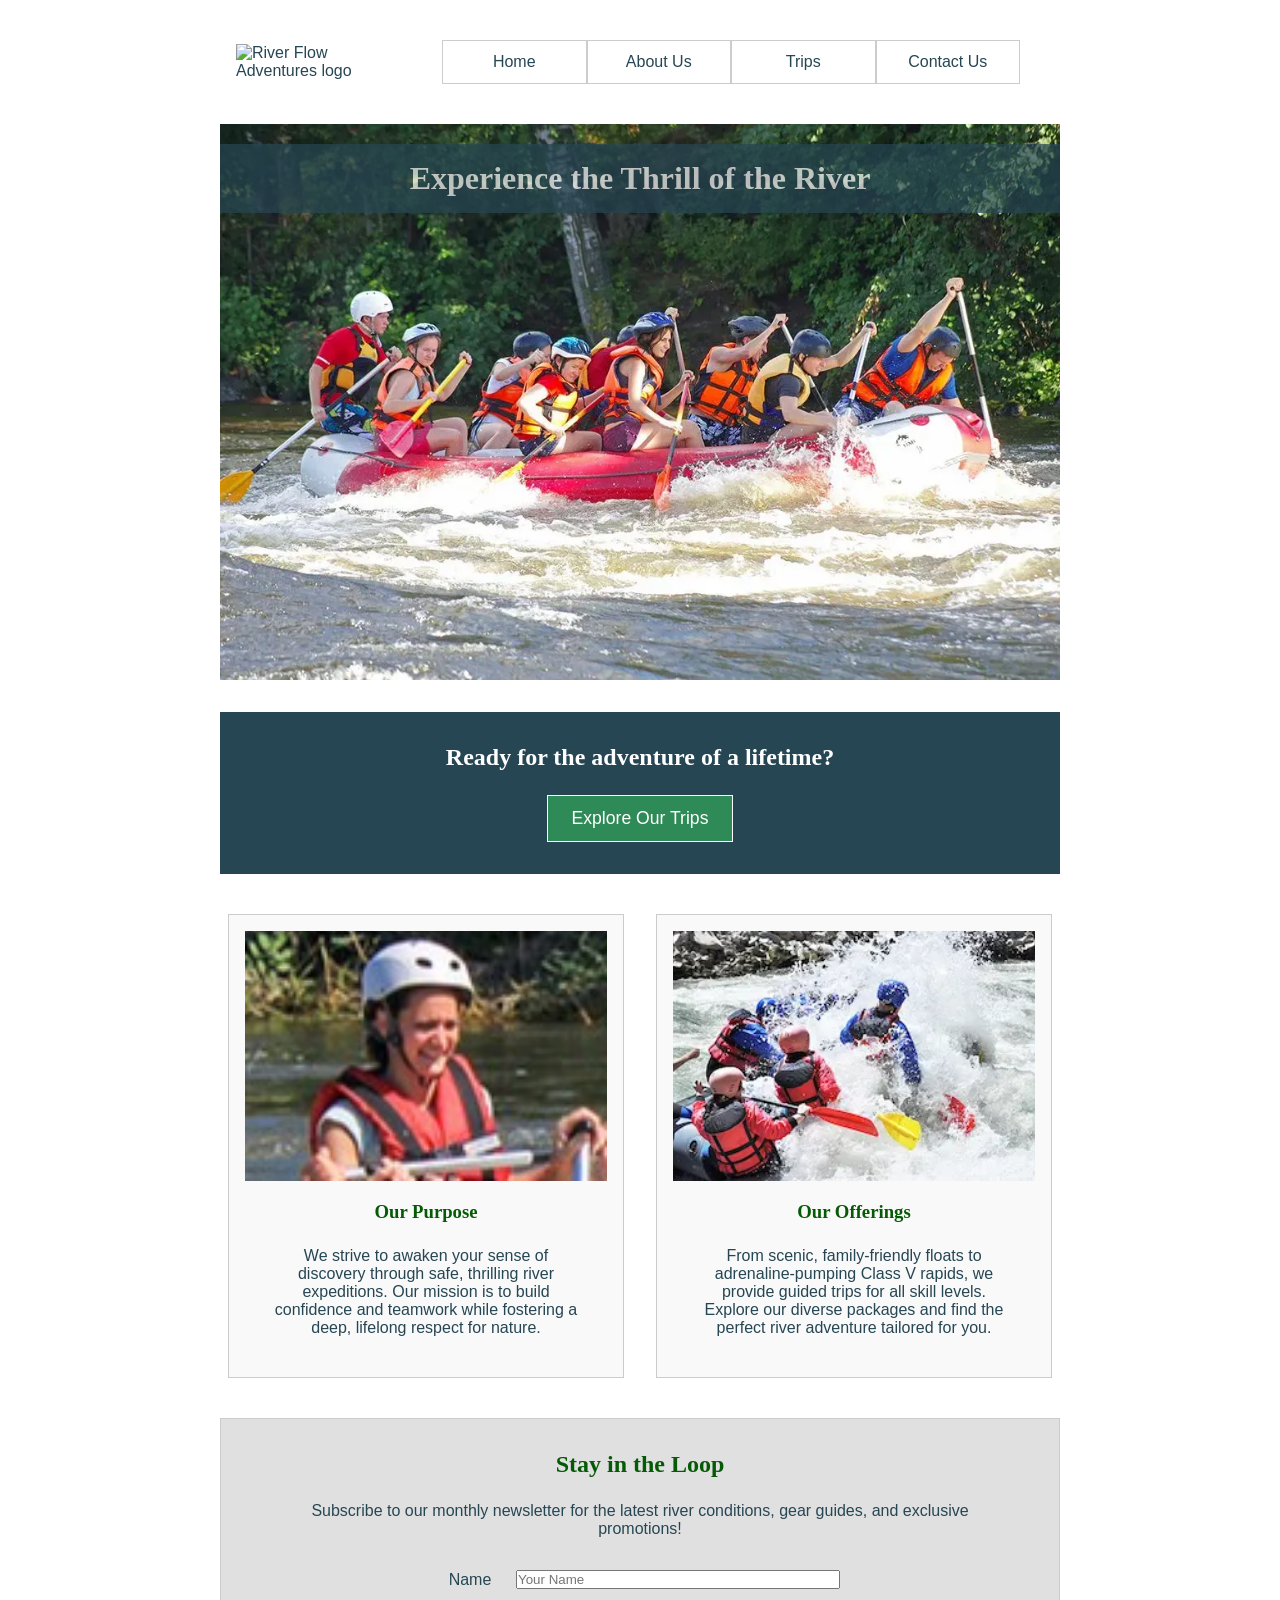
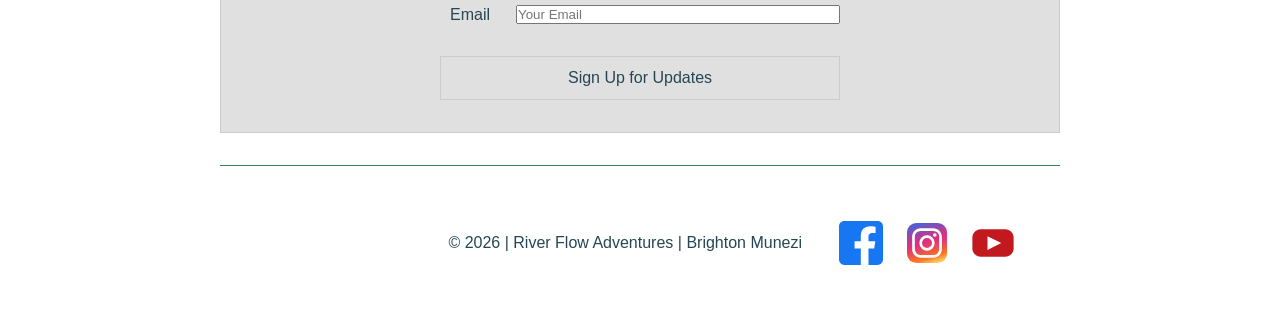
==== wwr/index.html @ 79715151 "Updated the index.html for rafting company" ====
<!DOCTYPE html>
<html lang="en">

<head>
    <meta charset="UTF-8">
    <meta name="viewport" content="width=device-width, initial-scale=1.0">
    <meta name="description"
      content="Welcome to White Water Rafting Company. Discover the thrill of white water rafting, explore our unique river offerings, and sign up for our newsletter to plan your next adventure.">
    <meta name="author" content="Brighton Munezi">
    <title>Home - River Flow Adventures</title>

    <link rel="stylesheet" href="styles/rafting.css">
</head>

<body>
    <header>
        <img src="images/z-wwr-blue.jpg" alt="River Flow Adventures logo">
        <nav>
            <ul>
                <li><a href="index.html">Home</a></li>
                <li><a href="about.html">About Us</a></li>
                <li><a href="trips.html">Trips</a></li>
                <li><a href="contact.html">Contact Us</a></li>
            </ul>

        </nav>
    </header>
    <main>
        <!-- Hero Section -->
        <div class="hero">
            <img src="images/rafting.webp" alt="White water rafting adventure">
            <h1>Experience the Thrill of the River</h1>
        </div>

        <!-- Call to Action Banner -->
        <section class="cta-banner">
            <h2>Ready for the adventure of a lifetime?</h2>
            <a href="trips.html" class="action-btn">Explore Our Trips</a>
        </section>

        <!-- Home Grid Content -->
        <section class="home-grid">
            <div class="grid-card">
                <img src="images/happy-client.jpg" alt="Rafting company purpose">
                <h3>Our Purpose</h3>
                <p>We strive to awaken your sense of discovery through safe, thrilling river
                    expeditions. Our mission is to build confidence and teamwork while fostering a
                    deep,
                    lifelong respect for nature.</p>
            </div>

            <div class="grid-card">
                <img src="images/adventure1.webp" alt="Rafting trip offerings">
                <h3>Our Offerings</h3>
                <p>From scenic, family-friendly floats to adrenaline-pumping Class V rapids, we
                    provide
                    guided trips for all skill levels. Explore our diverse packages and find the
                    perfect
                    river adventure tailored for you.</p>
            </div>
        </section>

        <!-- Newsletter Signup Form -->
        <section class="newsletter-section">
            <h2>Stay in the Loop</h2>
            <p>Subscribe to our monthly newsletter for the latest river conditions, gear guides, and
                exclusive promotions!</p>
            <form action="#" method="get" class="newsletter-form">
                <div class="form-group">
                    <label for="sub-name">Name</label>
                    <input type="text" id="sub-name" name="sub-name" placeholder="Your Name"
                      required>
                </div>
                <div class="form-group">
                    <label for="sub-email">Email</label>
                    <input type="email" id="sub-email" name="sub-email" placeholder="Your Email"
                      required>
                </div>
                <button type="submit" class="submit-btn">Sign Up for Updates</button>
            </form>
        </section>
    </main>
    <hr> <!-- divider -->
    <footer>
        <p>&copy; 2026 | River Flow Adventures | Brighton Munezi</p>
        <nav class="socialmedia">
            <a href="https://facebook.com"><img src="images/facebook-square.svg" alt="Facebook"></a>
            <a href="https://instagram.com"><img src="images/instagram-square.svg"
                  alt="Instagram"></a>
            <a href="https://youtube.com"><img src="images/youtube-square.svg" alt="YouTube"></a>
        </nav>
    </footer>
</body>

</html>
---- wwr/styles/rafting.css ----
/* variables */
:root {
    --primary-color: #055a05;
    --secondary-color: #2E8B57;
    --accent1-color: #264653;
    --accent2-color: #b22222;
    --heading-font: "Times New Roman", "Georgia", "Serif";
    --body-font: Arial, Helvetica, sans-Serif;

    --light-color: #ffffff;
    --border-color: #cccccc;

    --contact-background-color: #e0e0e0;
    --gallery-background-color: #f9f9f9;
}

/* global reset */
* {
    margin: 0;
    padding: 0;
    box-sizing: border-box;
}

body {
    font-family: var(--body-font);
    color: var(--accent1-color);
}

h1,
h2 {
    font-family: var(--heading-font);
    color: var(--primary-color);
}

header,
main,
footer {
    width: 840px;
    margin: 0 auto;
}

/* header area */
header {
    display: grid;
    grid-template-columns: 150px 1fr;
    align-items: center;
    gap: 2rem;
    padding: 1rem;
}

header img {
    display: block;
    width: 120px;
    height: auto;
}

/* navigation area */
nav {
    margin: 0;
}

nav ul {
    display: flex;
    list-style: none;
}

nav li {
    flex: 1;
}

nav a {
    display: block;
    text-align: center;
    text-decoration: none;
    color: var(--accent1-color);
    padding: 0.75rem 1rem;
    border: 1px solid var(--border-color);
}

nav a:hover {
    color: var(--accent2-color);
}

/* content spacing */
nav,
p,
section,
article {
    margin: 16px;
    padding: 8px;
}

/* hero */
.hero {
    position: relative;
    text-align: center;
    /* Align centre */
    color: var(--light-color);
}

.hero img {
    display: block;
    width: 100%;
    height: auto;
}

.hero h1 {
    position: absolute;
    top: 20px;
    width: 100%;
    padding: 16px;
    text-align: center;
    opacity: 0.7;
    background-color: var(--accent1-color);
    color: var(--light-color);
}

/* TODO Style the article image using absolute positioning and a style of your choice */
.hero article {
    position: absolute;
    bottom: 20px;
    left: 20px;
    right: 20px;
    background-color: rgba(38, 70, 83, 0.85);
    columns: var(--accent1-color);
    padding: 15px;
    text-align: left;
}

.hero article img {
    float: right;
    width: 125px;
}

/* history */
.history {
    /* border: 1px solid var(--border-color); */
    margin: 1rem 0;
}

.history h2 {
    text-align: center;
    /* background-color: var(--accent1-color); */
    color: var(--accent1-color);
    padding: 0.75rem;
    margin: 0;
}

.history-content {
    display: grid;
    grid-template-columns: 1fr 250px 1fr;
    gap: 1rem;
    align-items: center;
    padding: 1rem;
}

.history-content img {
    width: 100%;
    height: auto;
}

/* adventures section */
.adventures {
    /* border: 1px solid var(--border-color); */
    margin: 1rem 0;
}

.adventures h2 {
    text-align: center;
    /* background-color: var(--accent1-color); */
    color: var(--accent1-color);
    padding: 0.75rem;
    margin: 0;
}

.adventure-gallery {
    display: grid;
    grid-template-columns: repeat(5, 1fr);
    gap: 1rem;
    padding: 1rem;
}

.adventure-gallery figure {
    margin: 0;
    text-align: center;
}

.adventure-gallery img {
    width: 100%;
    height: 150px;
    object-fit: cover;
}

.adventure-gallery figcaption {
    margin-top: 0.5rem;
}

.adventure-intro {
    grid-column: 1 / 6;
    text-align: center;
    margin-bottom: 1rem;
}

/* Footer area */
footer {
    display: grid;
    grid-template-columns: 1fr auto 1fr;
    align-items: center;
    width: 840px;
    margin: 0 auto;
    padding: 1rem;
}

footer p {
    grid-column: 2;
    text-align: center;
    margin: 0;
}

.socialmedia {
    grid-column: 3;
    justify-self: end;

    display: flex;
    gap: 0.75rem;
}

.socialmedia a {
    display: flex;
    justify-content: center;
    align-items: center;

    width: 54px;
    height: 54px;

    border: 1px solid var(--light-color);
    text-decoration: none;
}

.socialmedia img {
    width: 44px;
    height: 44px;

    margin: 0;
    vertical-align: middle;
}

/* Other */
hr {
    border: 0;
    height: 1px;
    background-color: var(--secondary-color);
    margin: 20px auto 10px auto;
    width: 840px;
}

/* --- Contact Page --- */
/* Company Info */
.company-info {
    text-align: center;
    margin-bottom: 2rem;
    color: var(--accent1-color);
}

.company-info h1 {
    margin-bottom: 0.5rem;
    color: var(--accent1-color);
}

.company-info p {
    line-height: 1.5;
    margin: 0;
}

/* Contact Grid (Map and Form) */
.contact-grid {
    display: grid;
    grid-template-columns: 1fr 1fr;
    gap: 2rem;
    margin-bottom: 2rem;
    align-items: start;
}

.map-container iframe {
    width: 100%;
    border: 0;
}

/* Contact Form */
.contact-form {
    display: flex;
    flex-direction: column;
    gap: 1rem;
}

.form-group {
    display: grid;
    grid-template-columns: 100px 1fr;
    align-items: center;
    gap: 1rem;
}

.purpose-group {
    align-items: center;
}

.purpose-label {
    margin: 0;
    padding: 0;
}

.contact-form input[type="text"],
.contact-form input[type="email"],
.contact-form textarea {
    width: 100%;
    padding: 0.5rem;
    border: 1px solid var(--border-color);
    font-family: var(--body-font);
}

.contact-form textarea {
    resize: vertical;
}

.radio-options {
    display: flex;
    flex-direction: column;
    gap: 0.5rem;
}

.message-group {
    display: flex;
    flex-direction: column;
    align-items: flex-start;
    gap: 0.25rem;
}

.checkbox-group {
    margin-top: 1rem;
}

.submit-btn {
    background-color: var(--contact-background-color);
    border: 1px solid var(--border-color);
    padding: 0.75rem;
    font-size: 1rem;
    cursor: pointer;
    font-family: var(--body-font);
    color: var(--accent1-color);
    width: 100%;
    margin-top: 1rem;
}

.submit-btn:hover {
    background-color: var(--border-color);
}

/* Employees Section */
.employees {
    border: 1px solid var(--border-color);
    margin: 2rem 0;
}

.employees h2 {
    text-align: center;
    color: var(--accent1-color);
    padding: 1rem;
    border-bottom: 1px solid var(--border-color);
    margin: 0;
}

.employee-gallery {
    display: grid;
    grid-template-columns: repeat(3, 1fr);
    gap: 1rem;
    padding: 2rem;
    background-color: var(--gallery-background-color);
}

.employee-gallery figure {
    text-align: center;
    margin: 0;
}

.employee-gallery img {
    width: 100px;
    height: 100px;
    object-fit: cover;
    background-color: var(--contact-background-color);
    margin-bottom: 1rem;
}

.employee-gallery figcaption {
    font-size: 0.9rem;
    line-height: 1.4;
}

/* --- Home Page Styles --- */
/* Call to Action Banner */
.cta-banner {
    text-align: center;
    background-color: var(--accent1-color);
    padding: 2rem;
    margin: 2rem 0;
}

.cta-banner h2 {
    color: var(--light-color);
    /* Override default primary color for contrast */
    margin-bottom: 1.5rem;
}

.action-btn {
    display: inline-block;
    background-color: var(--secondary-color);
    color: var(--light-color);
    text-decoration: none;
    padding: 0.75rem 1.5rem;
    font-size: 1.1rem;
    font-family: var(--body-font);
    border: 1px solid var(--light-color);
}

.action-btn:hover {
    background-color: var(--primary-color);
}

/* Home Grid Content */
.home-grid {
    display: grid;
    grid-template-columns: 1fr 1fr;
    gap: 2rem;
    margin: 2rem 0;
}

.grid-card {
    background-color: var(--gallery-background-color);
    border: 1px solid var(--border-color);
    padding: 1rem;
    text-align: center;
}

.grid-card img {
    width: 100%;
    height: 250px;
    object-fit: cover;
    margin-bottom: 1rem;
}

.grid-card h3 {
    color: var(--primary-color);
    font-family: var(--heading-font);
    margin-bottom: 0.5rem;
}

/* Newsletter Section */
.newsletter-section {
    background-color: var(--contact-background-color);
    border: 1px solid var(--border-color);
    padding: 2rem;
    text-align: center;
    margin: 2rem 0;
}

.newsletter-section h2 {
    margin-bottom: 0.5rem;
}

.newsletter-section p {
    margin-bottom: 1.5rem;
}

.newsletter-form {
    display: flex;
    flex-direction: column;
    align-items: center;
    gap: 1rem;
    max-width: 400px;
    margin: 0 auto;
}

.newsletter-form .form-group {
    display: grid;
    grid-template-columns: 60px 1fr;
    /* Ensures labels and inputs align neatly */
    width: 100%;
    align-items: center;
    gap: 1rem;
}
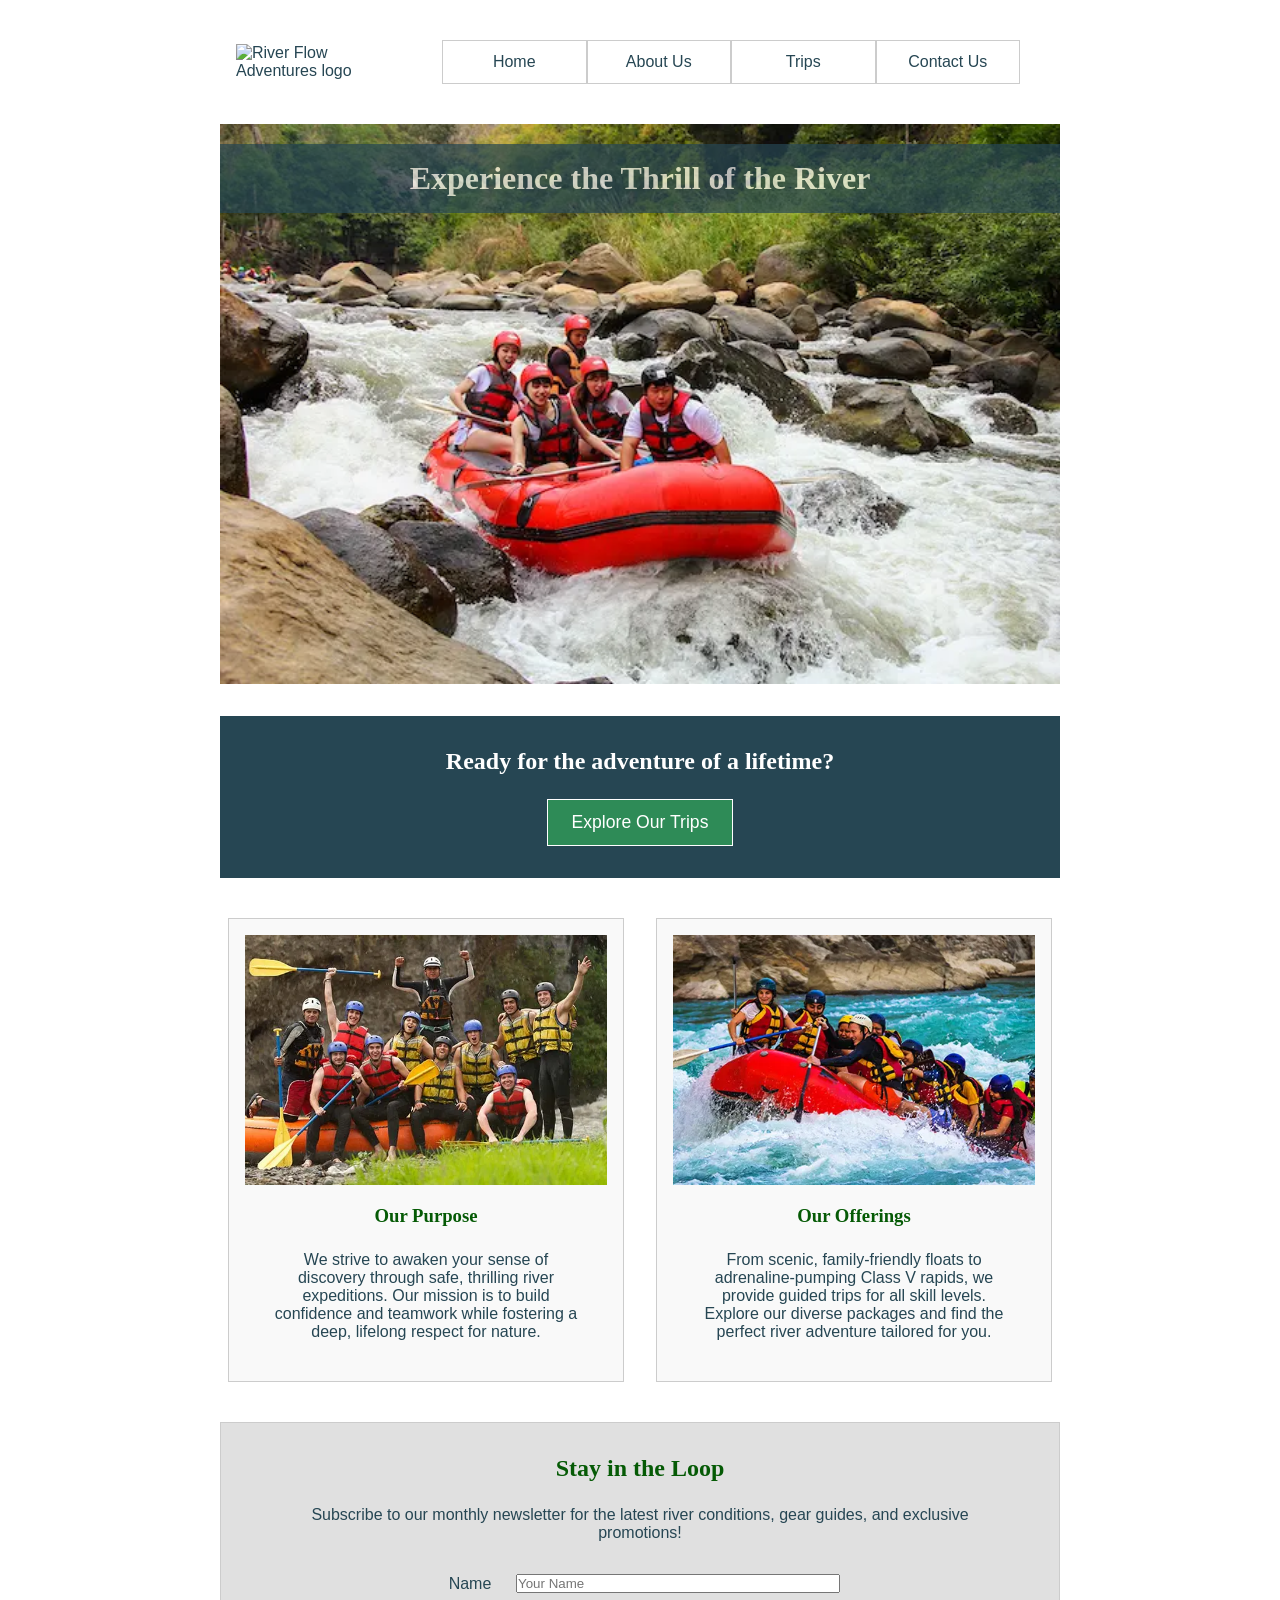
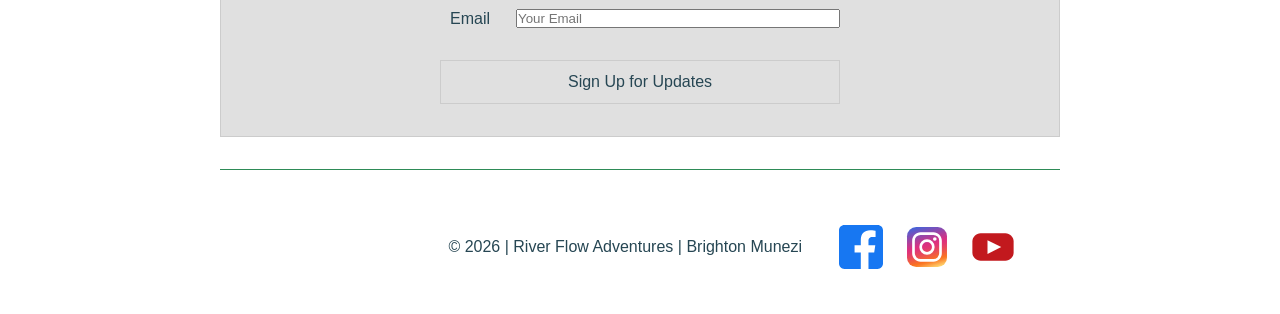
==== commit c93eed64: "Optimised images" ====
--- a/wwr/index.html
+++ b/wwr/index.html
@@ -28,7 +28,7 @@
     <main>
         <!-- Hero Section -->
         <div class="hero">
-            <img src="images/rafting.webp" alt="White water rafting adventure">
+            <img src="images/hero-home.webp" alt="White water rafting adventure">
             <h1>Experience the Thrill of the River</h1>
         </div>
 
@@ -41,7 +41,7 @@
         <!-- Home Grid Content -->
         <section class="home-grid">
             <div class="grid-card">
-                <img src="images/happy-client.jpg" alt="Rafting company purpose">
+                <img src="images/rafting-purpose.webp" alt="Rafting company purpose">
                 <h3>Our Purpose</h3>
                 <p>We strive to awaken your sense of discovery through safe, thrilling river
                     expeditions. Our mission is to build confidence and teamwork while fostering a
@@ -50,7 +50,7 @@
             </div>
 
             <div class="grid-card">
-                <img src="images/adventure1.webp" alt="Rafting trip offerings">
+                <img src="images/rafting-offerings.webp" alt="Rafting trip offerings">
                 <h3>Our Offerings</h3>
                 <p>From scenic, family-friendly floats to adrenaline-pumping Class V rapids, we
                     provide
--- a/wwr/styles/rafting.css
+++ b/wwr/styles/rafting.css
@@ -115,7 +115,6 @@
     color: var(--light-color);
 }
 
-/* TODO Style the article image using absolute positioning and a style of your choice */
 .hero article {
     position: absolute;
     bottom: 20px;
@@ -395,7 +394,7 @@
     line-height: 1.4;
 }
 
-/* --- Home Page Styles --- */
+/* --- Home Page --- */
 /* Call to Action Banner */
 .cta-banner {
     text-align: center;
@@ -482,8 +481,84 @@
 .newsletter-form .form-group {
     display: grid;
     grid-template-columns: 60px 1fr;
-    /* Ensures labels and inputs align neatly */
-    width: 100%;
-    align-items: center;
-    gap: 1rem;
+    /* Align labels and inputs */
+    width: 100%;
+    align-items: center;
+    gap: 1rem;
+}
+
+/* --- Trips Page --- */
+/* Grid Content */
+.trips-grid {
+    display: grid;
+    grid-template-columns: repeat(3, 1fr);
+    /* 3-column layout */
+    gap: 2rem;
+    margin: 2rem 0;
+}
+
+.trip-card {
+    background-color: var(--gallery-background-color);
+    border: 1px solid var(--border-color);
+    padding: 1.5rem;
+    text-align: center;
+    box-shadow: 0 4px 6px rgba(0, 0, 0, 0.1);
+}
+
+.trip-card img {
+    width: 100%;
+    height: 200px;
+    object-fit: cover;
+    margin-bottom: 1rem;
+    background-color: var(--contact-background-color);
+}
+
+.trip-card h3 {
+    color: var(--primary-color);
+    font-family: var(--heading-font);
+    margin-bottom: 1rem;
+}
+
+.trip-card p {
+    text-align: left;
+    font-size: 0.95rem;
+    line-height: 1.5;
+    margin: 0;
+}
+
+/* Trip Summary Table */
+.trip-table-section {
+    margin: 3rem 0;
+}
+
+.trip-table-section h2 {
+    text-align: center;
+    margin-bottom: 1.5rem;
+    color: var(--accent1-color);
+}
+
+.trip-table {
+    width: 100%;
+    border-collapse: collapse;
+    margin: 0 auto;
+    font-family: var(--body-font);
+}
+
+.trip-table th,
+.trip-table td {
+    border: 1px solid var(--border-color);
+    padding: 1rem;
+    text-align: center;
+}
+
+.trip-table th {
+    background-color: var(--accent1-color);
+    color: var(--light-color);
+    font-family: var(--heading-font);
+    font-size: 1.1rem;
+}
+
+.trip-table tr:nth-child(even) {
+    /* zebra striping for ease of reading */
+    background-color: var(--gallery-background-color);
 }
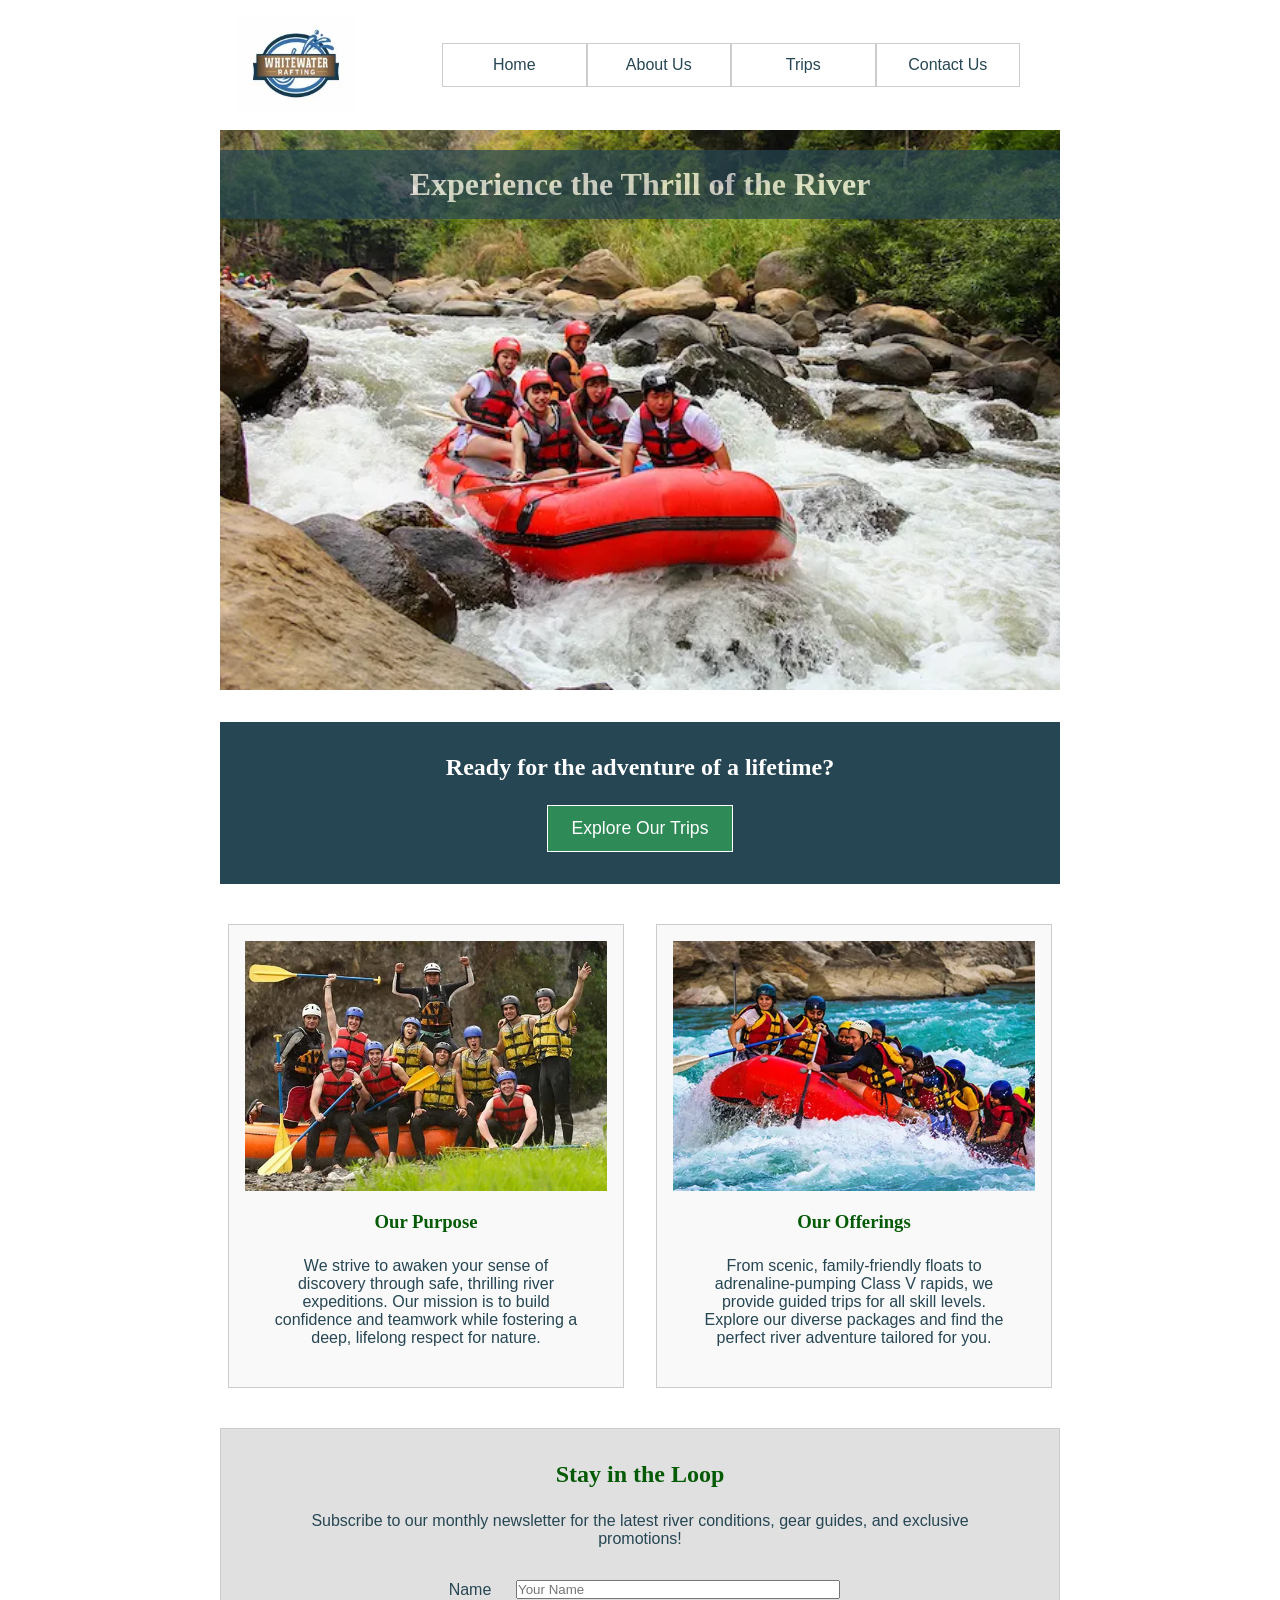
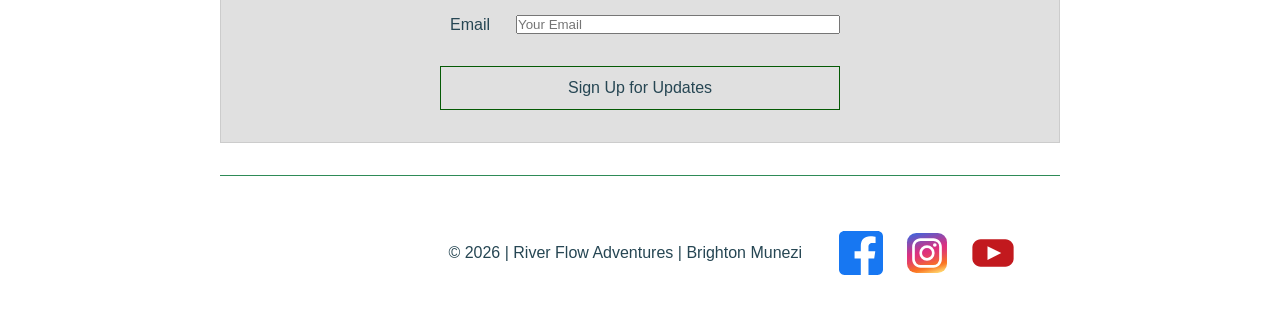
==== commit 086e090d: "Fixed images" ====
--- a/wwr/index.html
+++ b/wwr/index.html
@@ -14,7 +14,7 @@
 
 <body>
     <header>
-        <img src="images/z-wwr-blue.jpg" alt="River Flow Adventures logo">
+        <img src="images/z-wwr-blue.webp" alt="River Flow Adventures logo">
         <nav>
             <ul>
                 <li><a href="index.html">Home</a></li>
--- a/wwr/styles/rafting.css
+++ b/wwr/styles/rafting.css
@@ -340,7 +340,7 @@
 
 .submit-btn {
     background-color: var(--contact-background-color);
-    border: 1px solid var(--border-color);
+    border: 1px solid var(--primary-color);
     padding: 0.75rem;
     font-size: 1rem;
     cursor: pointer;
